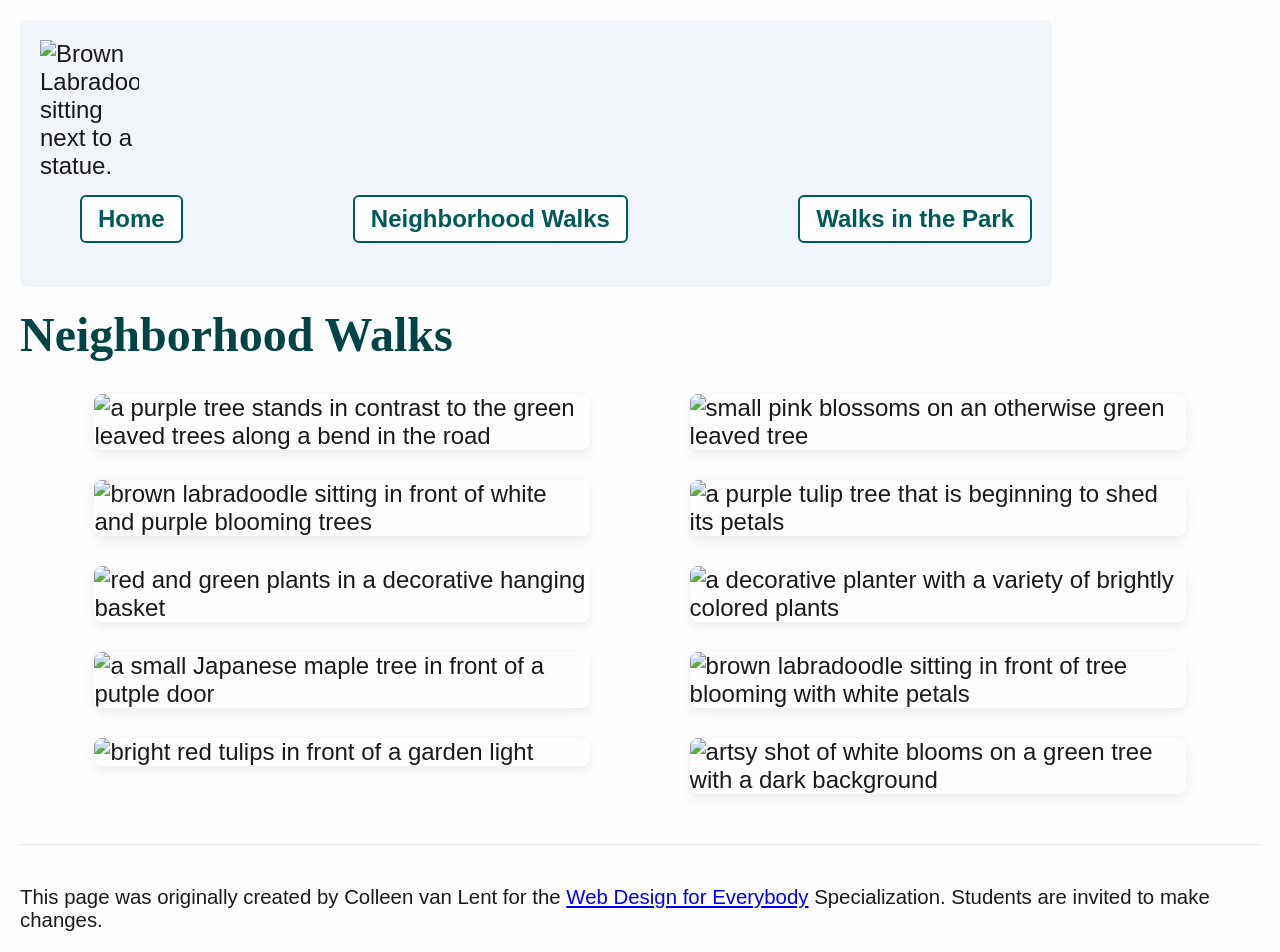
==== neighborhood.html @ 9e319be8 "Create neighborhood.html for neighborhood walks page This HTML file contains the structure for a nei" ====
<!DOCTYPE html>
<html lang="en">
<head>
  <meta charset="utf-8">
  <meta name="viewport" content="width=device-width">
  <title>Neighborhood Walk</title>
  <link rel="stylesheet" href="css/style.css">
</head>
<body>

  <a href="#main-content" class="skip-link">Skip to Main Content</a>

  <header>
    <nav>
      <img src="images/BaconGallupPark.jpg" alt="Brown Labradoodle sitting next to a statue.">
      
      <ul class="flex-nav">
        <li><a href="index.html">Home</a></li>
        <li><a href="neighborhood.html">Neighborhood Walks</a></li>
        <li><a href="parks.html">Walks in the Park</a></li>
      </ul>
    </nav>
    <h1>Neighborhood Walks</h1>
  </header>

  <main id="main-content">
    <div class="grid-layout">
      <img src="images/bend_in_the_road.png" alt="a purple tree stands in contrast to the green leaved trees along a bend in the road">
      <img src="images/pink_blossoms.png" alt="small pink blossoms on an otherwise green leaved tree">
      <img src="images/blooming_trees.png" alt="brown labradoodle sitting in front of white and purple blooming trees">
      <img src="images/falling_petals.png" alt="a purple tulip tree that is beginning to shed its petals">
      <img src="images/hanging_plants.png" alt="red and green plants in a decorative hanging basket">
      <img src="images/potted_plants.png" alt="a decorative planter with a variety of brightly colored plants ">
      <img src="images/red_maple.png" alt="a small Japanese maple tree in front of a putple door">
      <img src="images/tree_with_white_blooms.png" alt="brown labradoodle sitting in front of tree blooming with white petals">
      <img src="images/tulips.png" alt="bright red tulips in front of a garden light">
      <img src="images/white_buds_on_tree.png" alt="artsy shot of white blooms on a green tree with a dark background">
    </div>
  </main>

  <footer>
    <p>This page was originally created by Colleen van Lent for the <a
        href="https://www.coursera.org/specializations/web-design"> Web Design for Everybody</a> Specialization.
      Students are invited to make changes.</p>
  </footer>
</body>
</html>
---- css/style.css ----
/* css/style.css */

/* Gốc từ bài mẫu */
body {
  font-family: 'Segoe UI', Tahoma, Geneva, Verdana, sans-serif;
  font-size: 150%;
  background-color: #fdfdfd;
  color: #1a1a1a;
  margin: 20px;
}

/* Bước 2: Liên kết truy cập nhanh "Skip Link" (Ẩn mặc định, chỉ hiện khi Focus) */
.skip-link {
  position: absolute;
  top: -100px;
  left: 20px;
  background: #005a5b; /* Màu tối sẫm đạt chuẩn tương phản WAVE */
  color: white;
  padding: 10px 20px;
  text-decoration: none;
  font-weight: bold;
  z-index: 999;
  border-radius: 0 0 5px 5px;
  transition: top 0.3s ease;
}

.skip-link:focus {
  top: 0;
  outline: 3px solid #000;
}

/* Bước 4: Phần tử nav dạng inline-block và rộng 80% */
nav {
  display: inline-block;
  width: 80%;
  background-color: #f1f5f9;
  padding: 20px;
  border-radius: 8px;
  vertical-align: middle;
}

/* Bước 5: Bộ chọn hậu duệ định dạng hình ảnh trong điều hướng rộng 10% */
nav img {
  width: 10%;
  height: auto;
  display: inline-block;
  vertical-align: middle;
}

/* Bước 9: Lớp flex cho danh sách điều hướng ul sử dụng flex-wrap và justify-content */
.flex-nav {
  display: flex;
  flex-wrap: wrap;
  justify-content: space-between;
  align-items: center;
  list-style: none;
  margin-top: 15px;
}

/* Bước 3: Tạo kiểu dáng khoảng cách đệm hấp dẫn cho phần tử li */
.flex-nav li {
  padding: 8px 16px;
  background-color: #ffffff;
  border: 2px solid #005a5b;
  border-radius: 6px;
}

.flex-nav a {
  text-decoration: none;
  color: #005a5b;
  font-weight: 600;
}

.flex-nav a:hover, .flex-nav a:focus {
  color: #003334;
  text-decoration: underline;
  outline: 2px dashed #005a5b;
}

/* Bước 6 & Bước 8: Lớp lưới (Grid) 2 cột, mỗi cột ~40%, tinh chỉnh khoảng cách */
.grid-layout {
  display: grid;
  grid-template-columns: repeat(2, minmax(35%, 40%)); 
  justify-content: center; /* Thuộc tính căn chỉnh */
  align-items: start;     /* Thuộc tính căn chỉnh */
  row-gap: 30px;          /* Thuộc tính khoảng cách dòng */
  column-gap: 8%;
  margin-top: 30px;
}

/* Bước 7: Bộ chọn hậu duệ định dạng hình ảnh trong lớp lưới rộng 100% */
.grid-layout img {
  width: 100%;
  height: auto;
  border-radius: 8px;
  box-shadow: 0 4px 12px rgba(0,0,0,0.08);
}

/* Định dạng bổ sung cho cấu trúc đẹp mắt hơn */
header h1 {
  margin-top: 20px;
  color: #004445;
  font-family: Georgia, serif;
}

main {
  margin-top: 20px;
}

main p {
  margin-bottom: 15px;
}

footer {
  margin-top: 50px;
  padding-top: 20px;
  border-top: 1px solid #e2e8f0;
  font-size: 85%;
}
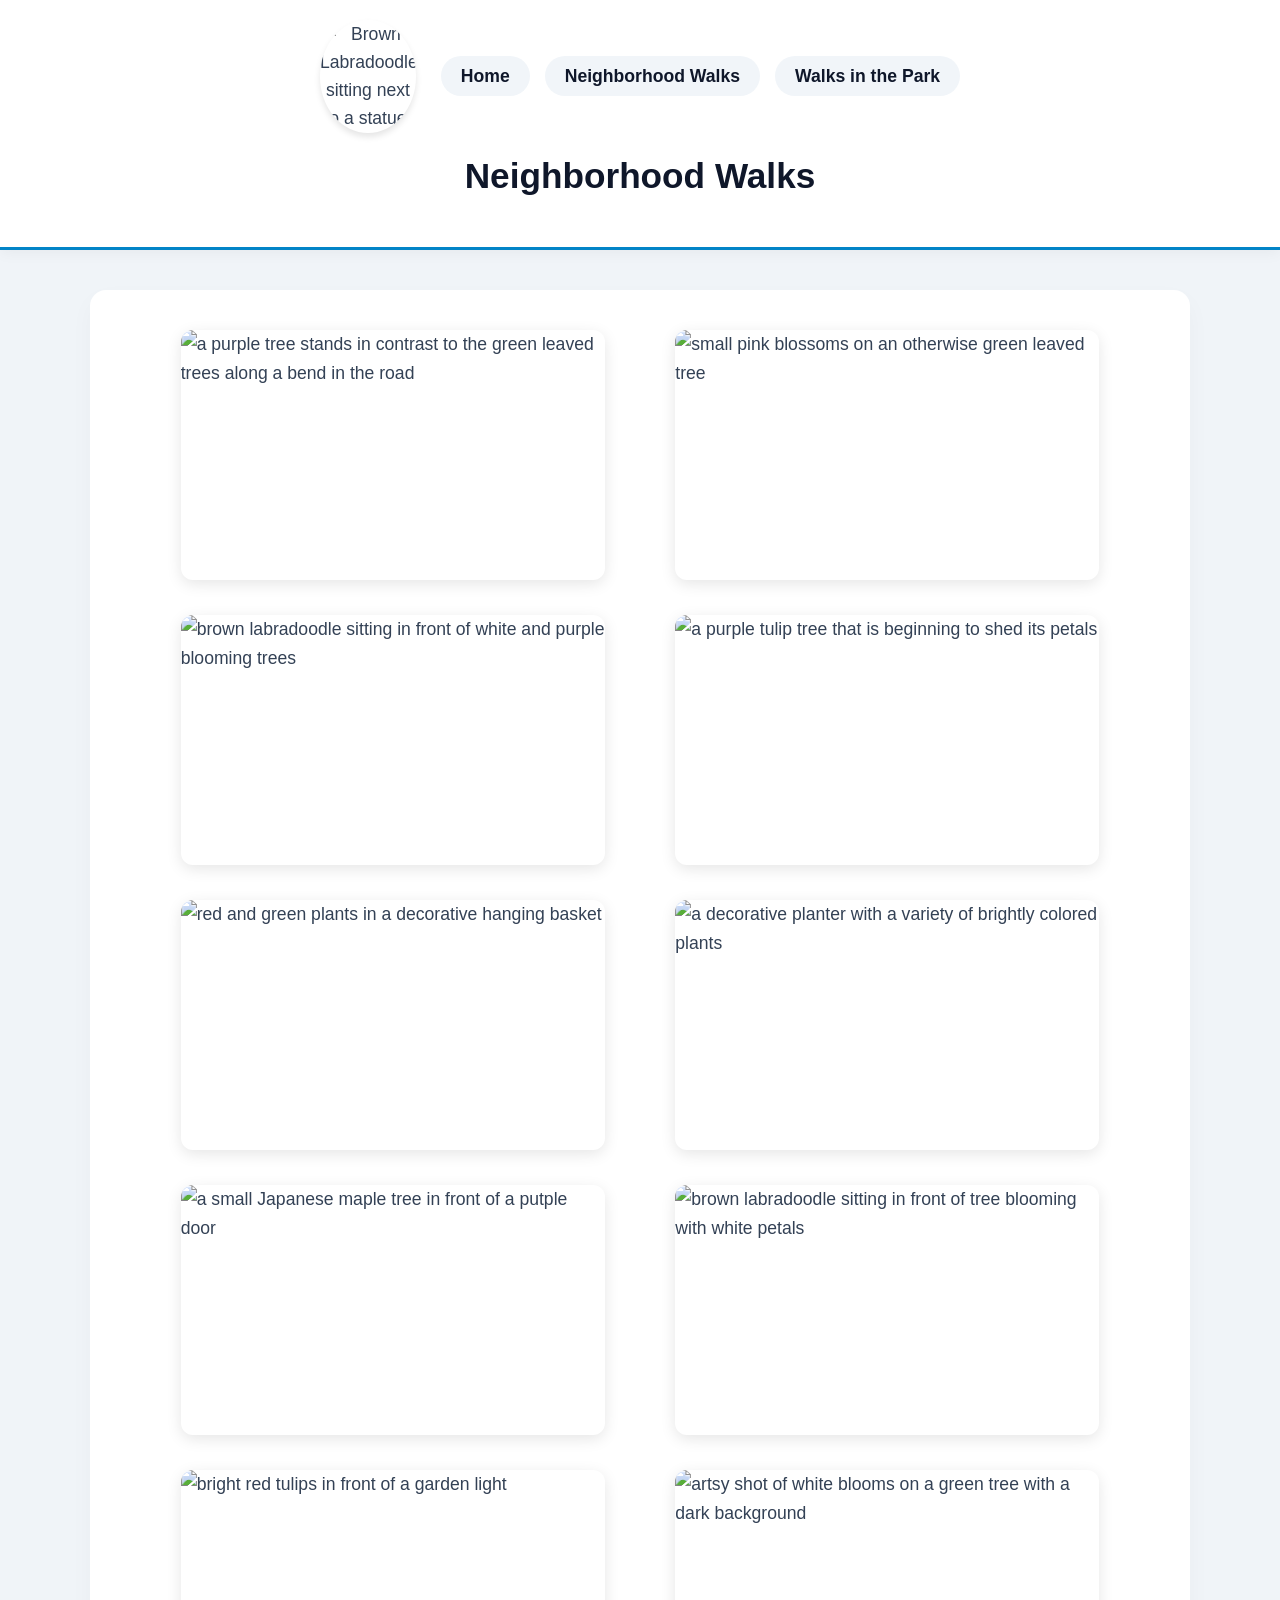
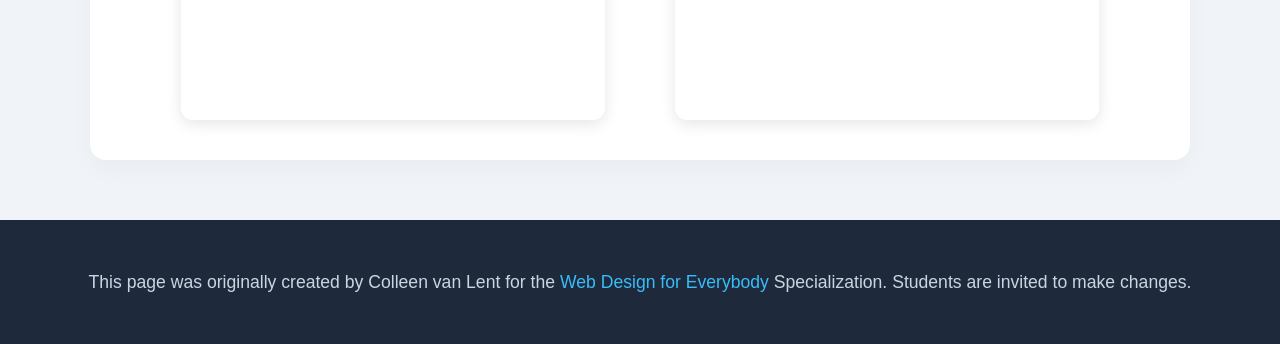
==== commit 47242c02: "Update neighborhood.html" ====
--- a/neighborhood.html
+++ b/neighborhood.html
@@ -3,7 +3,7 @@
 <head>
   <meta charset="utf-8">
   <meta name="viewport" content="width=device-width">
-  <title>Neighborhood Walk</title>
+  <title>Neighborhood Walks</title>
   <link rel="stylesheet" href="css/style.css">
 </head>
 <body>
@@ -43,5 +43,6 @@
         href="https://www.coursera.org/specializations/web-design"> Web Design for Everybody</a> Specialization.
       Students are invited to make changes.</p>
   </footer>
+
 </body>
 </html>
--- a/css/style.css
+++ b/css/style.css
@@ -1,119 +1,182 @@
-/* css/style.css */
-
-/* Gốc từ bài mẫu */
+/* =========================================
+   THIẾT LẬP CƠ BẢN (Đẹp & Hiện đại hơn)
+   ========================================= */
 body {
-  font-family: 'Segoe UI', Tahoma, Geneva, Verdana, sans-serif;
-  font-size: 150%;
-  background-color: #fdfdfd;
-  color: #1a1a1a;
-  margin: 20px;
+  font-family: 'Segoe UI', Roboto, Helvetica, Arial, sans-serif;
+  font-size: 110%; /* Kích thước chữ vừa phải, thanh lịch hơn 150% của bài gốc */
+  background-color: #f0f4f8; /* Nền xanh xám nhạt, dịu mắt */
+  color: #334155; /* Chữ xám đậm, sang trọng và chuẩn tương phản */
+  margin: 0;
+  padding: 0;
+  line-height: 1.6;
 }
 
-/* Bước 2: Liên kết truy cập nhanh "Skip Link" (Ẩn mặc định, chỉ hiện khi Focus) */
+/* =========================================
+   YÊU CẦU 2: Liên kết Skip Link (Chỉ hiện khi Focus)
+   ========================================= */
 .skip-link {
   position: absolute;
   top: -100px;
   left: 20px;
-  background: #005a5b; /* Màu tối sẫm đạt chuẩn tương phản WAVE */
-  color: white;
-  padding: 10px 20px;
+  background: #0284c7; /* Màu xanh dương nổi bật */
+  color: #ffffff;
+  padding: 12px 24px;
   text-decoration: none;
   font-weight: bold;
-  z-index: 999;
-  border-radius: 0 0 5px 5px;
-  transition: top 0.3s ease;
+  border-radius: 0 0 8px 8px;
+  z-index: 1000;
+  box-shadow: 0 4px 6px rgba(0,0,0,0.1);
+  transition: top 0.3s ease-in-out;
 }
 
 .skip-link:focus {
   top: 0;
-  outline: 3px solid #000;
+  outline: 3px solid #0f172a;
 }
 
-/* Bước 4: Phần tử nav dạng inline-block và rộng 80% */
+/* =========================================
+   HEADER & ĐIỀU HƯỚNG
+   ========================================= */
+header {
+  background-color: #ffffff;
+  padding: 20px 40px;
+  box-shadow: 0 2px 15px rgba(0, 0, 0, 0.05); /* Đổ bóng thay vì nền xám xấu xí */
+  text-align: center;
+  border-bottom: 3px solid #0284c7;
+}
+
+header h1 {
+  color: #0f172a;
+  font-size: 2.2rem;
+  margin-top: 15px;
+  font-weight: 700;
+}
+
+/* YÊU CẦU 4: Nav là khối nội tuyến, rộng 80% */
 nav {
   display: inline-block;
   width: 80%;
-  background-color: #f1f5f9;
-  padding: 20px;
-  border-radius: 8px;
   vertical-align: middle;
 }
 
-/* Bước 5: Bộ chọn hậu duệ định dạng hình ảnh trong điều hướng rộng 10% */
+/* YÊU CẦU 5: Hình ảnh trong Nav rộng 10% (Bộ chọn hậu duệ) */
 nav img {
   width: 10%;
   height: auto;
+  border-radius: 50%; /* Bo tròn ảnh chú chó cho hiện đại */
+  box-shadow: 0 4px 6px rgba(0,0,0,0.1);
   display: inline-block;
+  vertical-align: middle;
+  margin-right: 20px;
+}
+
+/* YÊU CẦU 9: Lớp flex cho danh sách điều hướng */
+.flex-nav {
+  display: flex;
+  flex-wrap: wrap; /* Cho phép rớt dòng khi màn hình nhỏ */
+  justify-content: center; /* Căn giữa các liên kết */
+  gap: 15px;
+  list-style: none;
+  padding: 0;
+  margin: 0;
+  display: inline-flex;
   vertical-align: middle;
 }
 
-/* Bước 9: Lớp flex cho danh sách điều hướng ul sử dụng flex-wrap và justify-content */
-.flex-nav {
-  display: flex;
-  flex-wrap: wrap;
-  justify-content: space-between;
-  align-items: center;
-  list-style: none;
-  margin-top: 15px;
-}
-
-/* Bước 3: Tạo kiểu dáng khoảng cách đệm hấp dẫn cho phần tử li */
+/* YÊU CẦU 3: Tạo kiểu dáng cho thẻ li */
 .flex-nav li {
-  padding: 8px 16px;
-  background-color: #ffffff;
-  border: 2px solid #005a5b;
-  border-radius: 6px;
+  padding: 0;
 }
 
 .flex-nav a {
   text-decoration: none;
-  color: #005a5b;
+  color: #0f172a;
   font-weight: 600;
+  padding: 10px 20px;
+  background-color: #f1f5f9;
+  border-radius: 30px; /* Nút bấm dạng viên thuốc hiện đại */
+  transition: all 0.3s ease;
 }
 
 .flex-nav a:hover, .flex-nav a:focus {
-  color: #003334;
-  text-decoration: underline;
-  outline: 2px dashed #005a5b;
+  background-color: #0284c7;
+  color: #ffffff;
+  box-shadow: 0 4px 10px rgba(2, 132, 199, 0.3);
+  outline: none;
 }
 
-/* Bước 6 & Bước 8: Lớp lưới (Grid) 2 cột, mỗi cột ~40%, tinh chỉnh khoảng cách */
-.grid-layout {
-  display: grid;
-  grid-template-columns: repeat(2, minmax(35%, 40%)); 
-  justify-content: center; /* Thuộc tính căn chỉnh */
-  align-items: start;     /* Thuộc tính căn chỉnh */
-  row-gap: 30px;          /* Thuộc tính khoảng cách dòng */
-  column-gap: 8%;
-  margin-top: 30px;
-}
-
-/* Bước 7: Bộ chọn hậu duệ định dạng hình ảnh trong lớp lưới rộng 100% */
-.grid-layout img {
-  width: 100%;
-  height: auto;
-  border-radius: 8px;
-  box-shadow: 0 4px 12px rgba(0,0,0,0.08);
-}
-
-/* Định dạng bổ sung cho cấu trúc đẹp mắt hơn */
-header h1 {
-  margin-top: 20px;
-  color: #004445;
-  font-family: Georgia, serif;
-}
-
+/* =========================================
+   NỘI DUNG CHÍNH
+   ========================================= */
 main {
-  margin-top: 20px;
+  max-width: 1100px;
+  margin: 40px auto;
+  padding: 0 20px;
 }
 
 main p {
-  margin-bottom: 15px;
+  font-size: 1.1rem;
+  margin-bottom: 20px;
 }
 
+main a {
+  color: #0284c7;
+  font-weight: bold;
+  text-decoration: none;
+}
+
+main a:hover {
+  text-decoration: underline;
+}
+
+/* =========================================
+   YÊU CẦU 6 & 8: Lớp lưới (Grid) 2 cột (~40%)
+   ========================================= */
+.grid-layout {
+  display: grid;
+  grid-template-columns: repeat(2, 40%); /* Hai cột, mỗi cột 40% */
+  justify-content: space-evenly; /* Căn đều khoảng trống */
+  align-items: start;
+  row-gap: 35px;
+  margin-top: 40px;
+  background-color: #ffffff; /* Nền trắng sạch sẽ thay vì màu vàng */
+  padding: 40px 20px;
+  border-radius: 16px;
+  box-shadow: 0 10px 25px rgba(0, 0, 0, 0.03);
+}
+
+/* YÊU CẦU 7: Hình ảnh trong Lưới rộng 100% (Bộ chọn hậu duệ) */
+.grid-layout img {
+  width: 100%;
+  height: 250px; /* Cố định chiều cao giúp lưới luôn đều nhau */
+  object-fit: cover; /* Cắt cúp ảnh thông minh không bị méo */
+  border-radius: 12px; /* Bo góc ảnh mượt mà */
+  box-shadow: 0 4px 15px rgba(0, 0, 0, 0.1);
+  transition: transform 0.3s ease;
+}
+
+/* Hiệu ứng phóng to nhẹ khi di chuột vào ảnh */
+.grid-layout img:hover {
+  transform: translateY(-5px) scale(1.02);
+  box-shadow: 0 8px 20px rgba(0, 0, 0, 0.15);
+}
+
+/* =========================================
+   FOOTER
+   ========================================= */
 footer {
-  margin-top: 50px;
-  padding-top: 20px;
-  border-top: 1px solid #e2e8f0;
-  font-size: 85%;
+  text-align: center;
+  padding: 30px 20px;
+  background-color: #1e293b;
+  color: #cbd5e1;
+  margin-top: 60px;
 }
+
+footer a {
+  color: #38bdf8;
+  text-decoration: none;
+}
+
+footer a:hover {
+  text-decoration: underline;
+}
